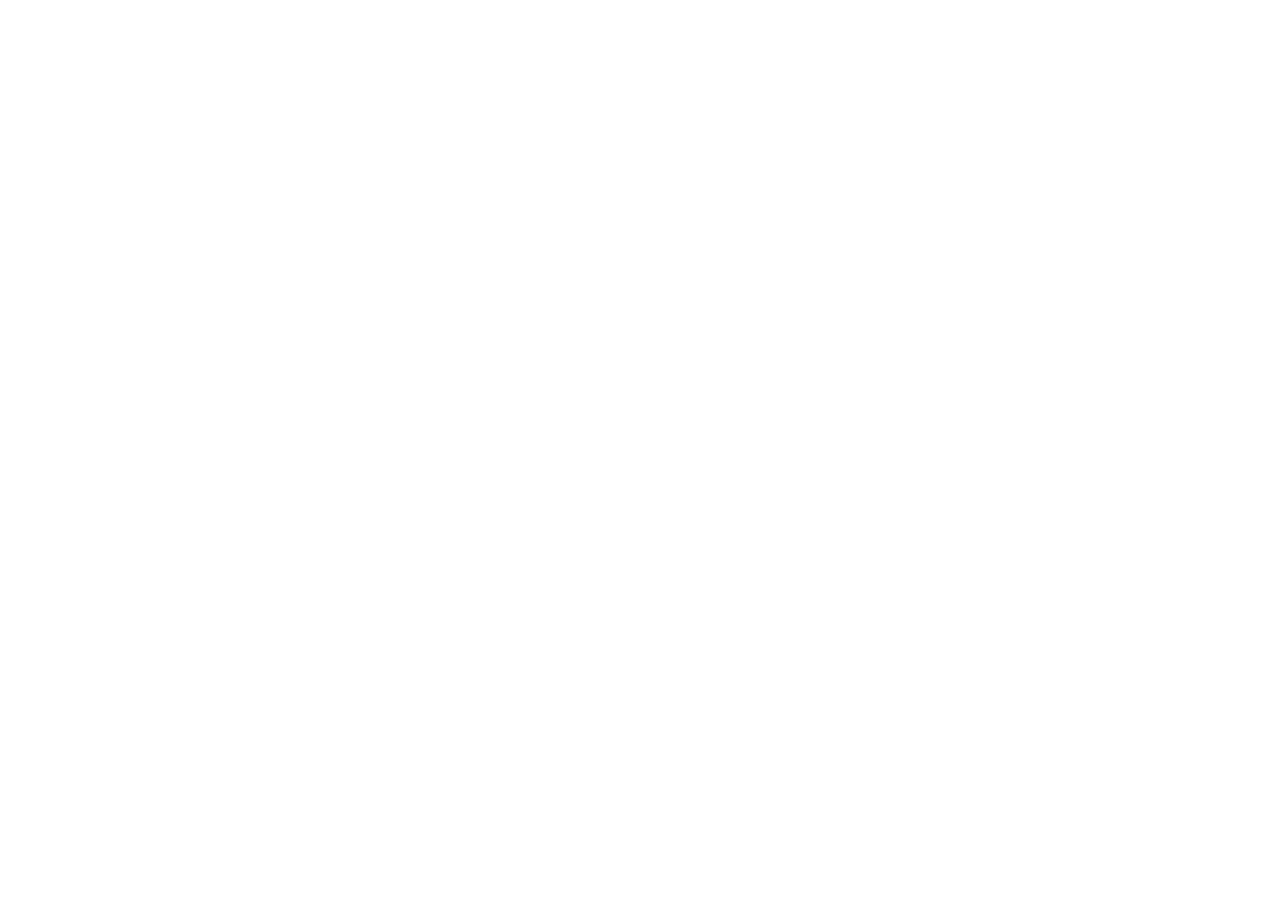
==== lastname.html @ 4d38e2a4 "add lastname.html and lastname.js and link them to style.css" ====
<!DOCTYPE html>
<html lang="en">
<head>
  <meta charset="UTF-8">
  <meta name="viewport" content="width=device-width, initial-scale=1.0">
  <title>Document</title>
  <link rel="stylesheet" href="style.css">
</head>
<body>
  
  
  
  <script type="module" src="lastname.js"></script>
</body>
</html>
---- style.css ----
.person {
  padding: 20px;
  border: 1px solid #999;
  border-radius: 10px;
  margin-bottom: 20px;
}

.search-field {
  width: calc(100% - 25px);
  margin-bottom: 20px;
  padding: 10px;
}
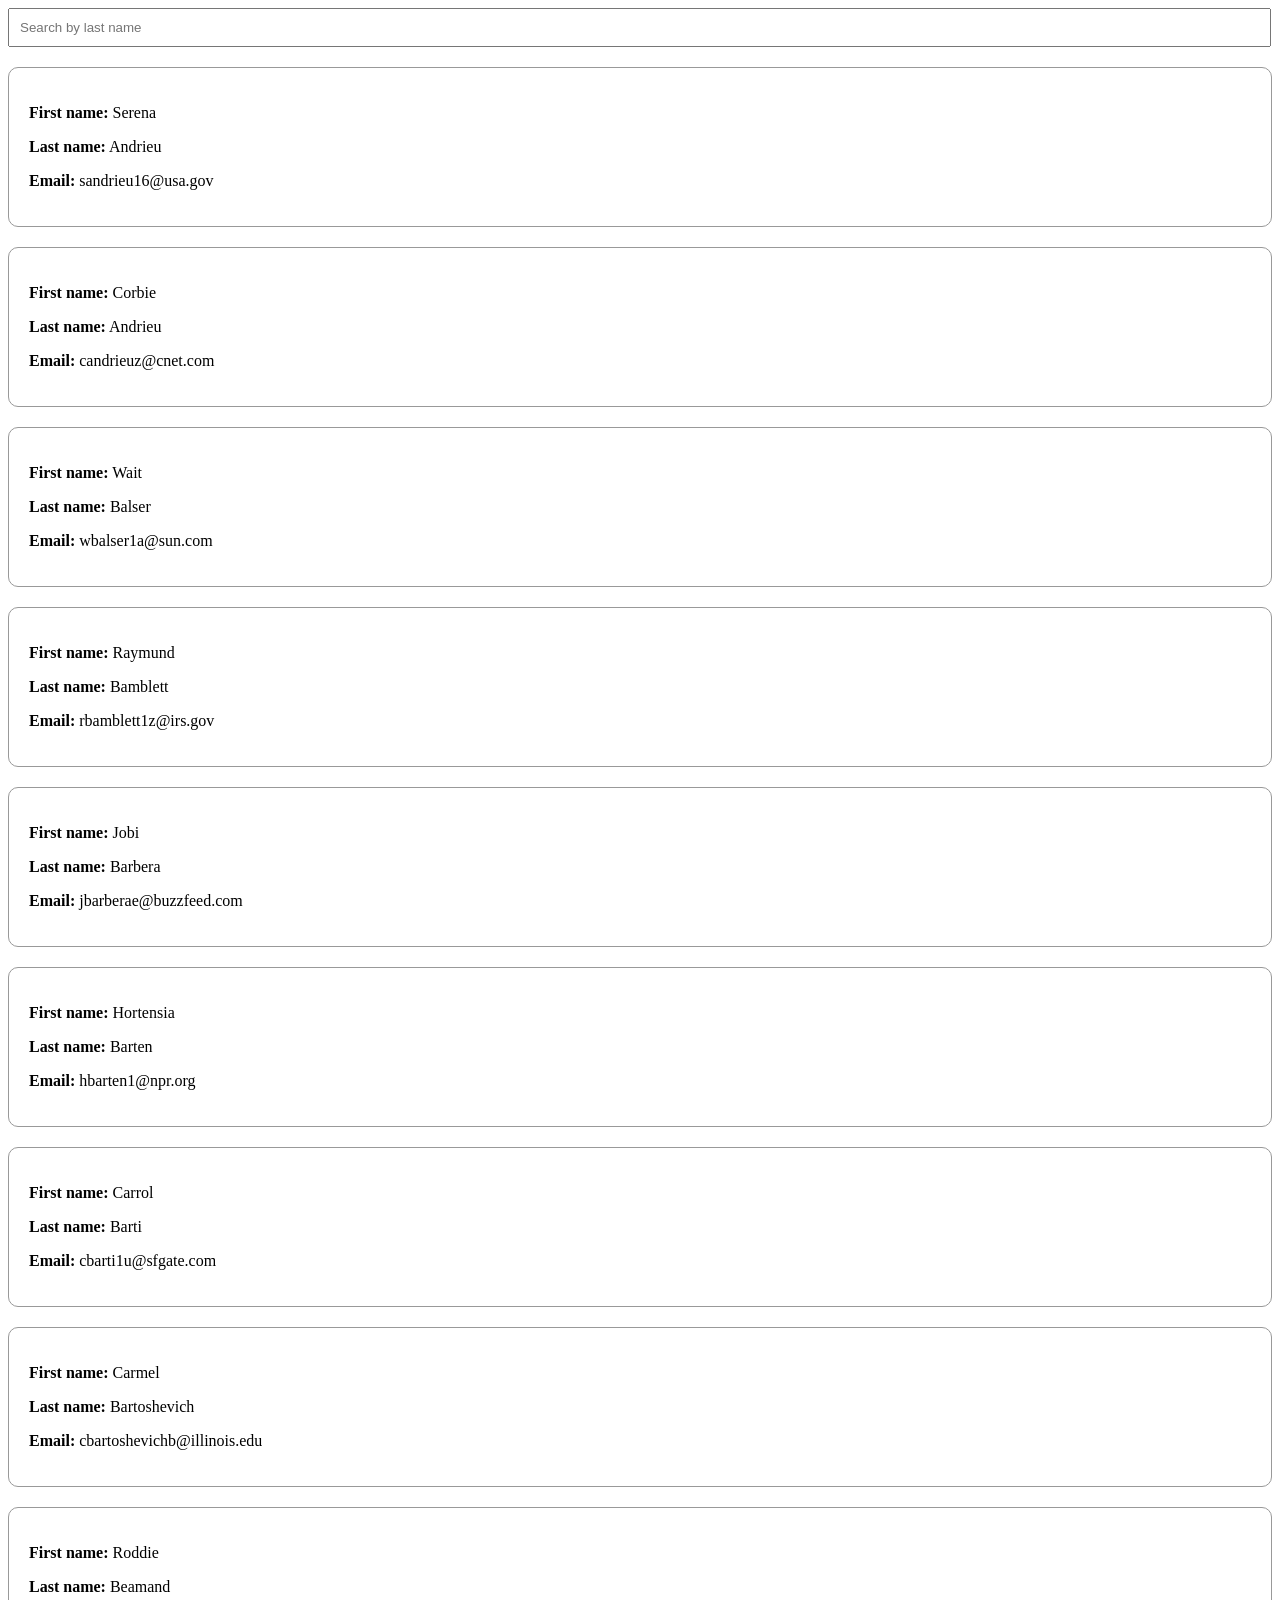
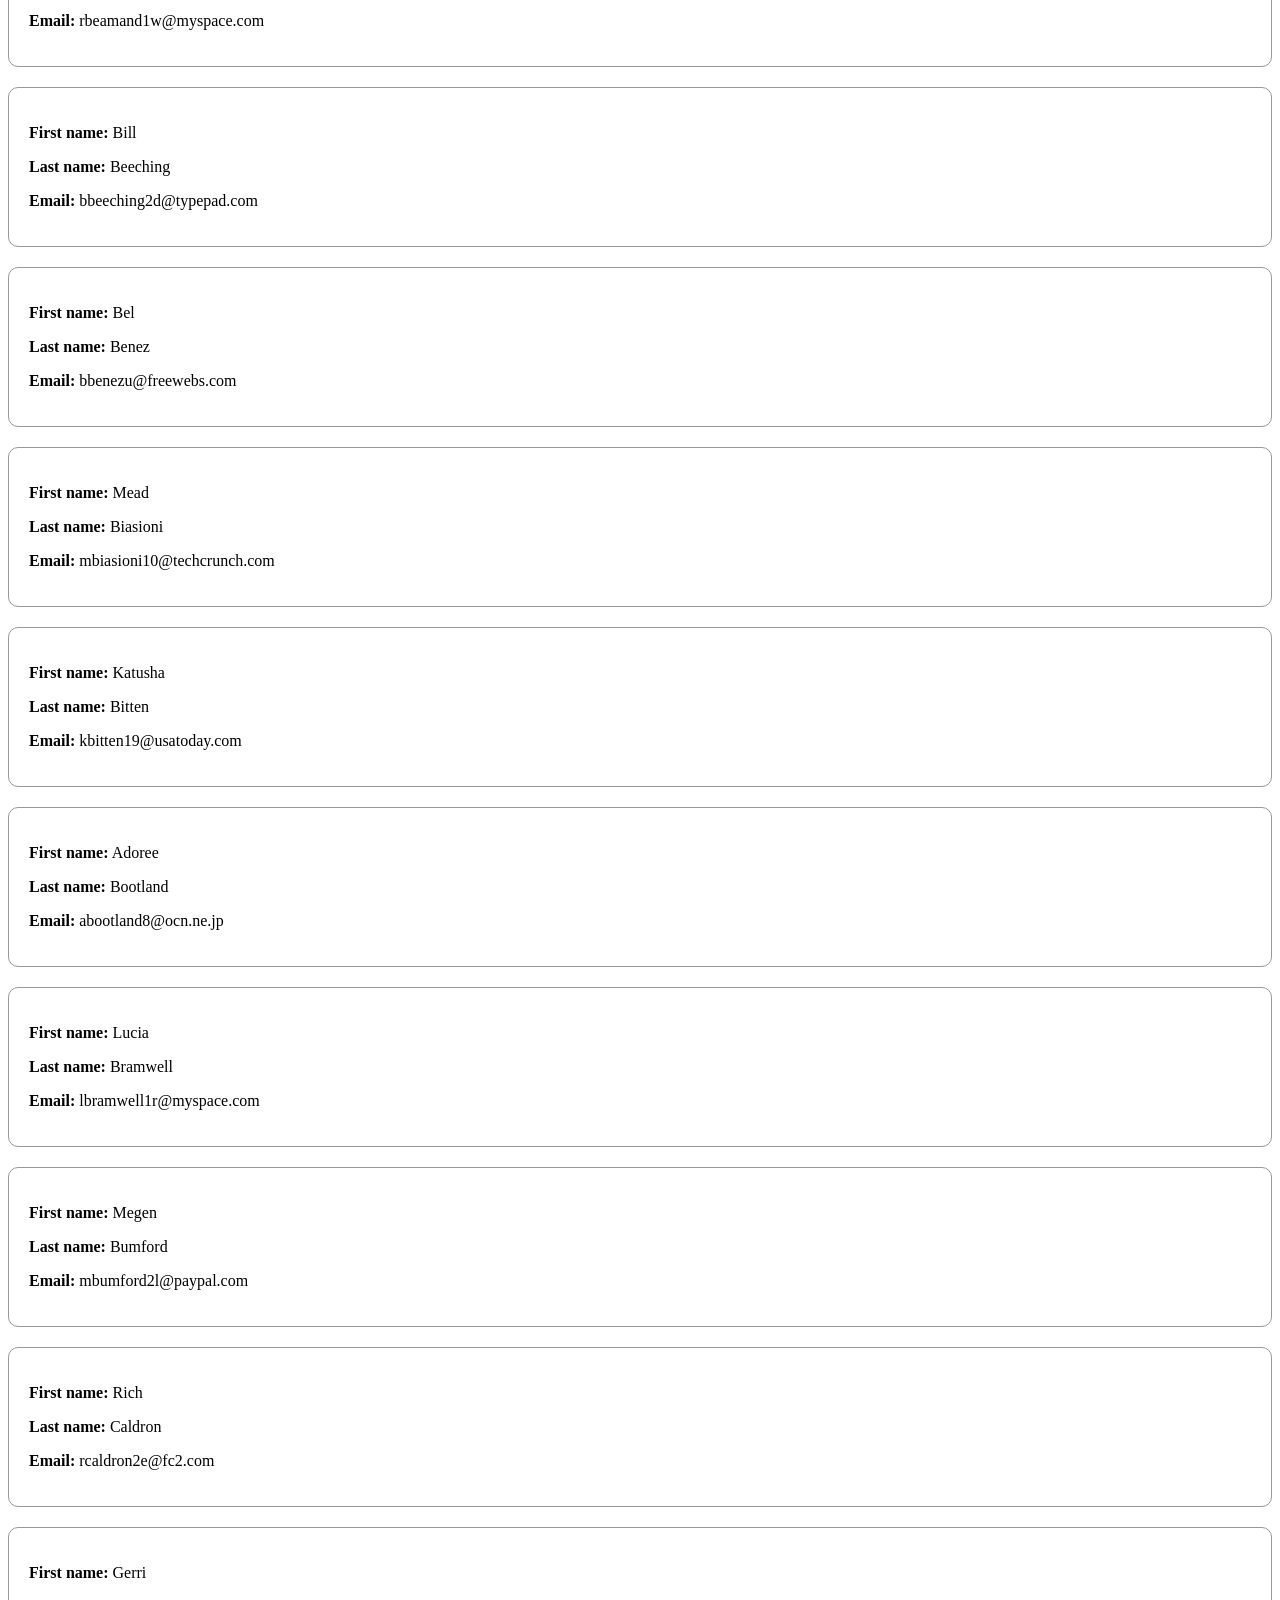
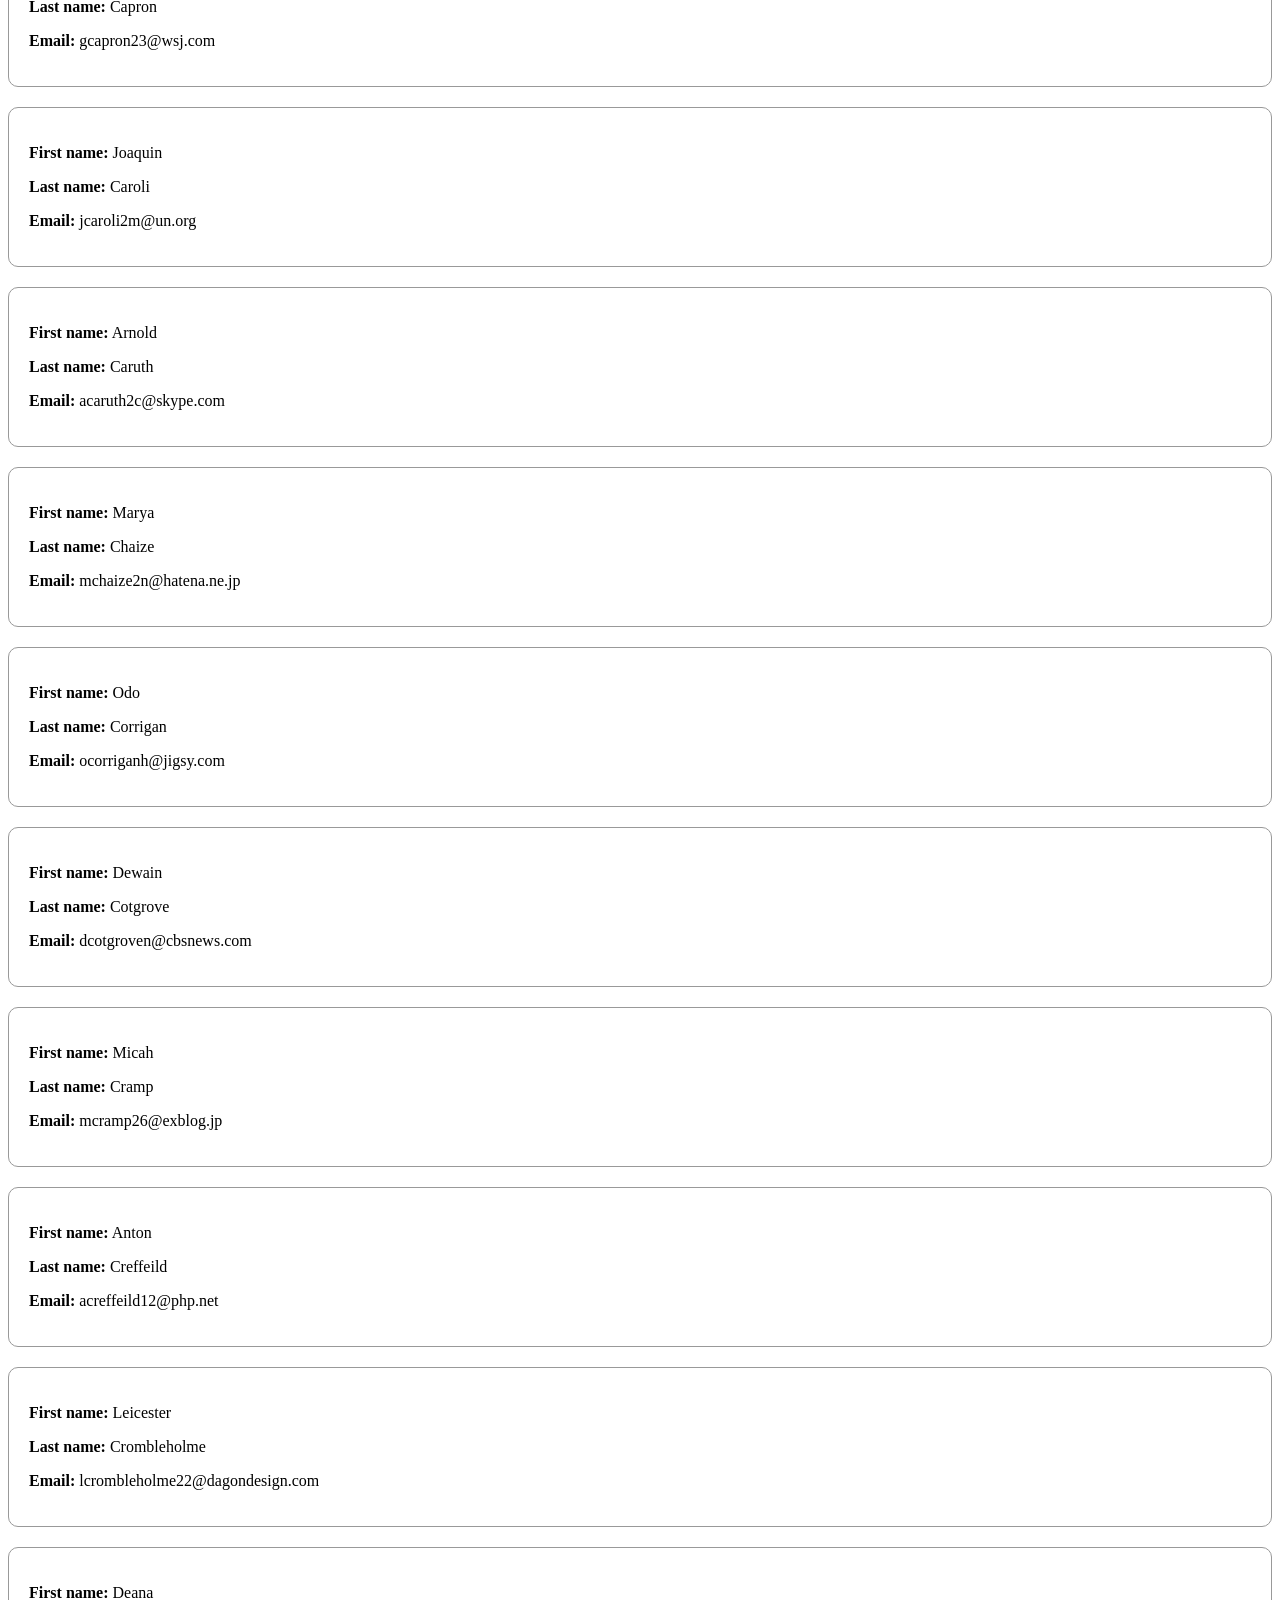
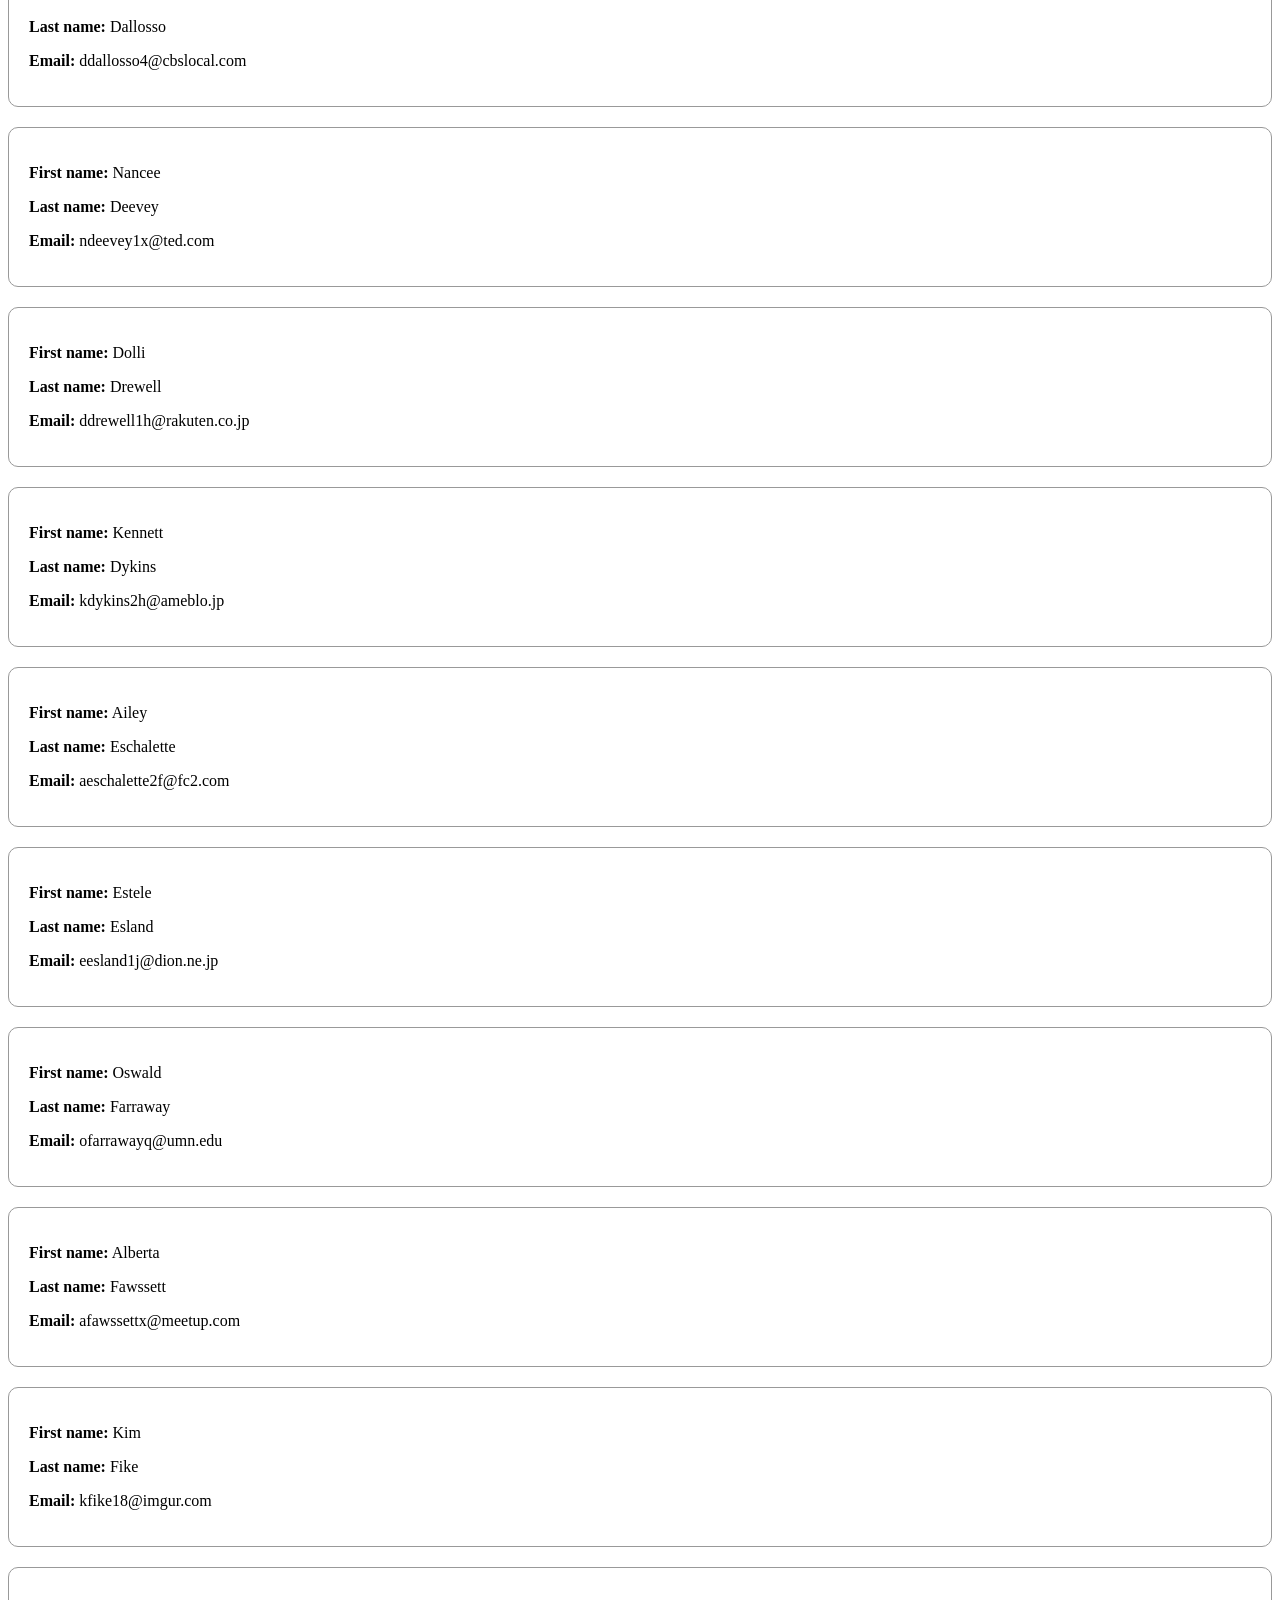
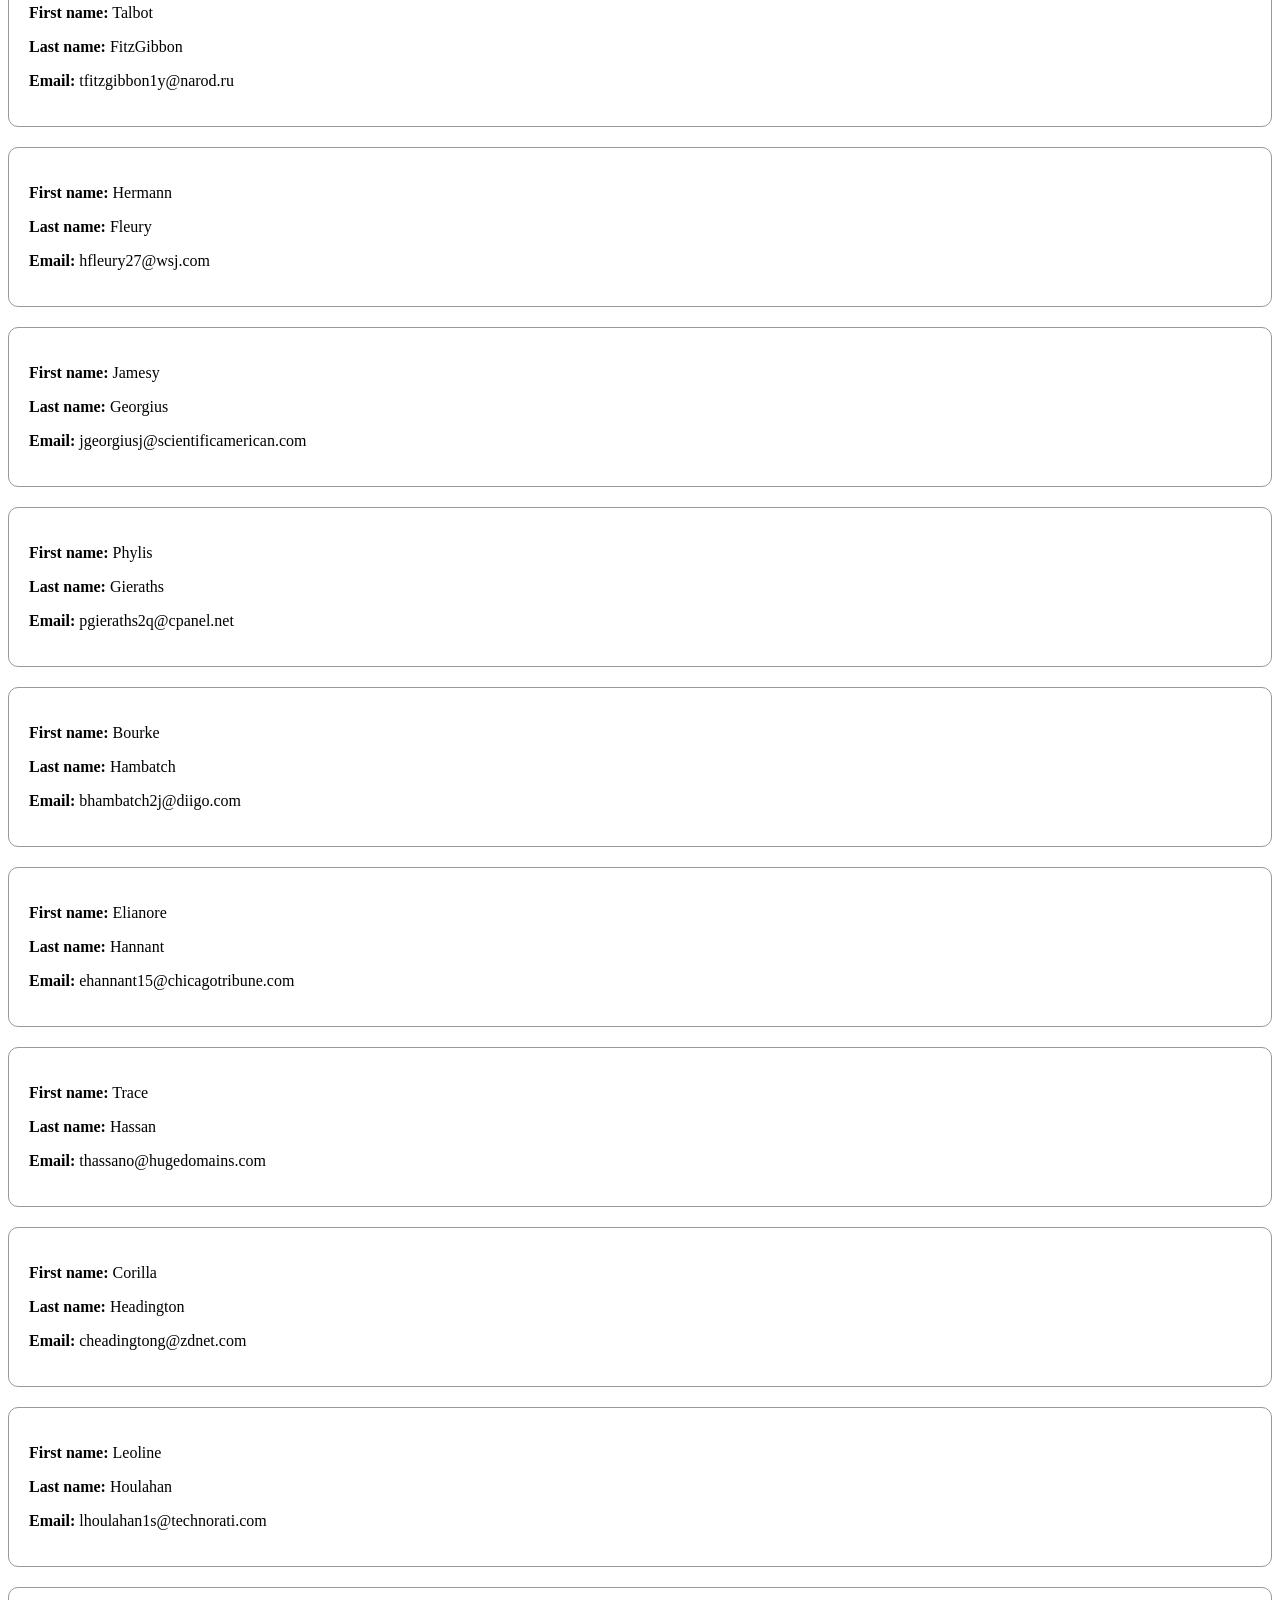
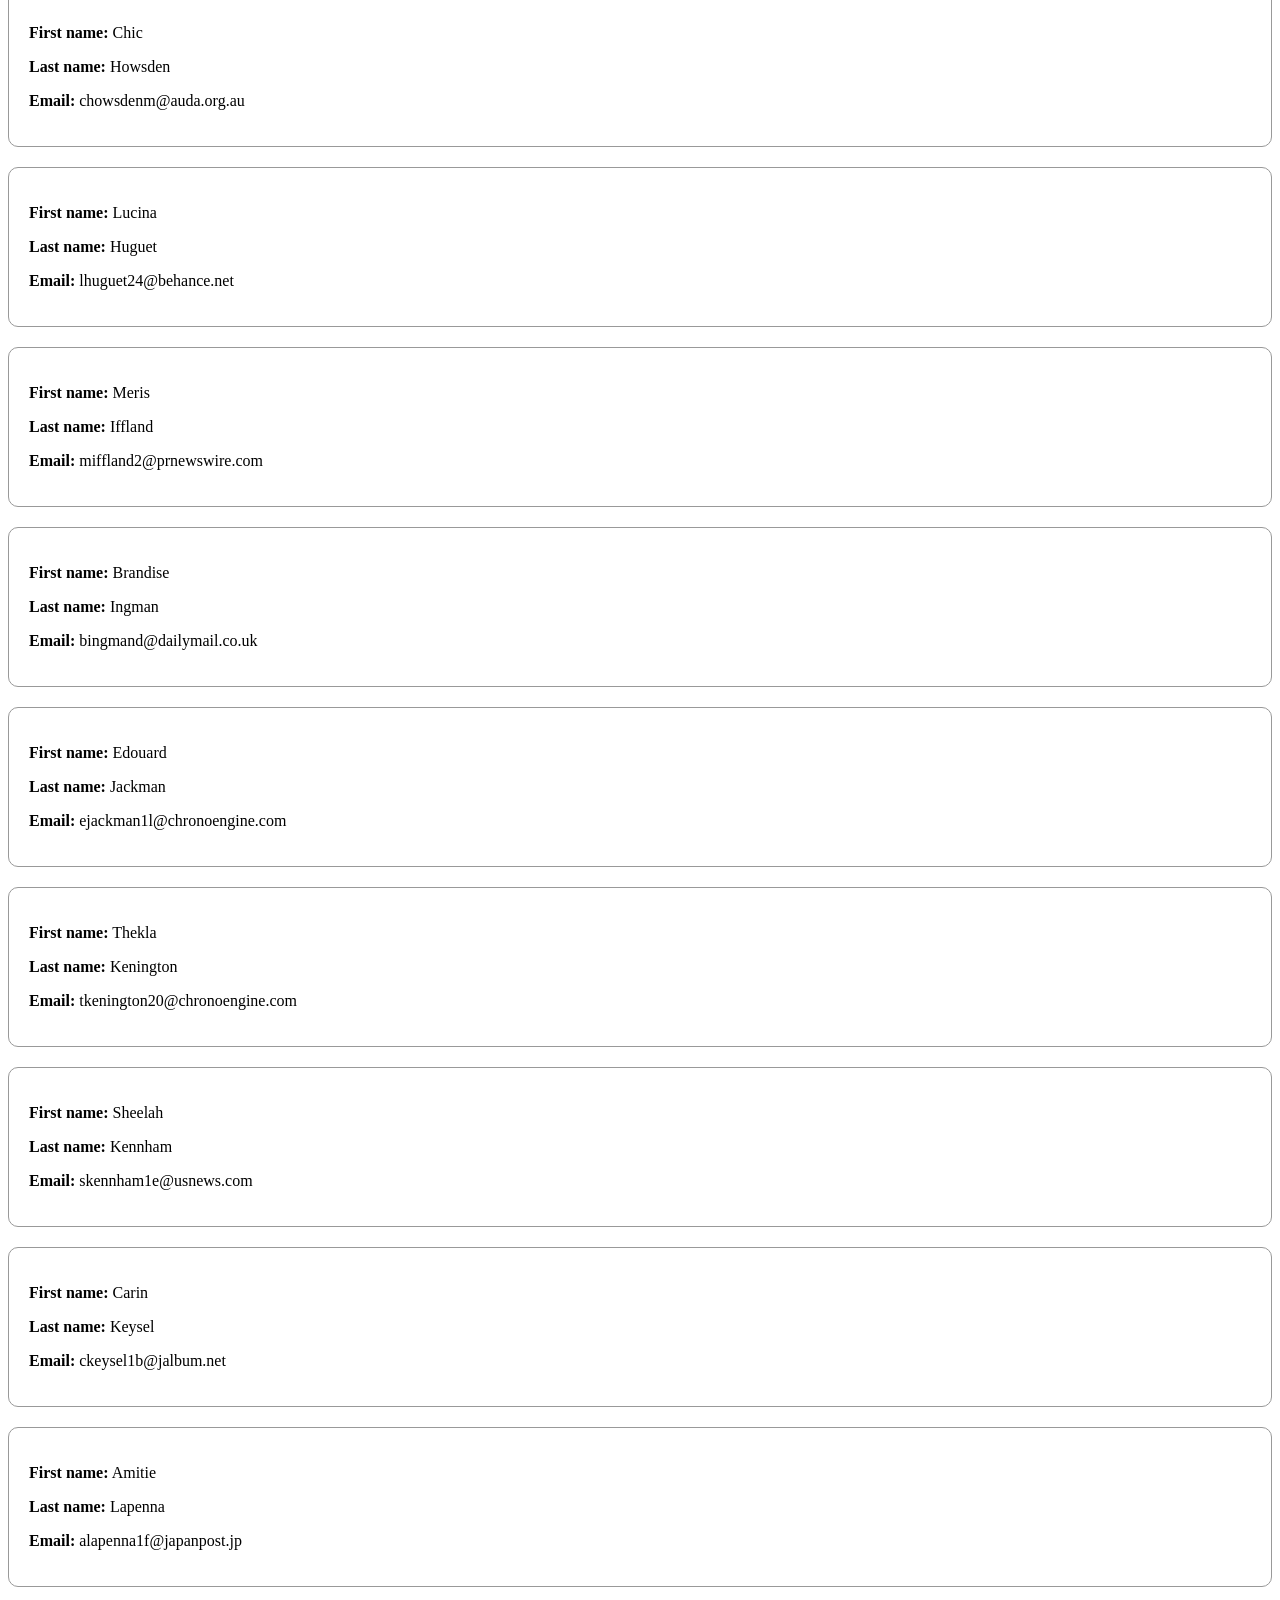
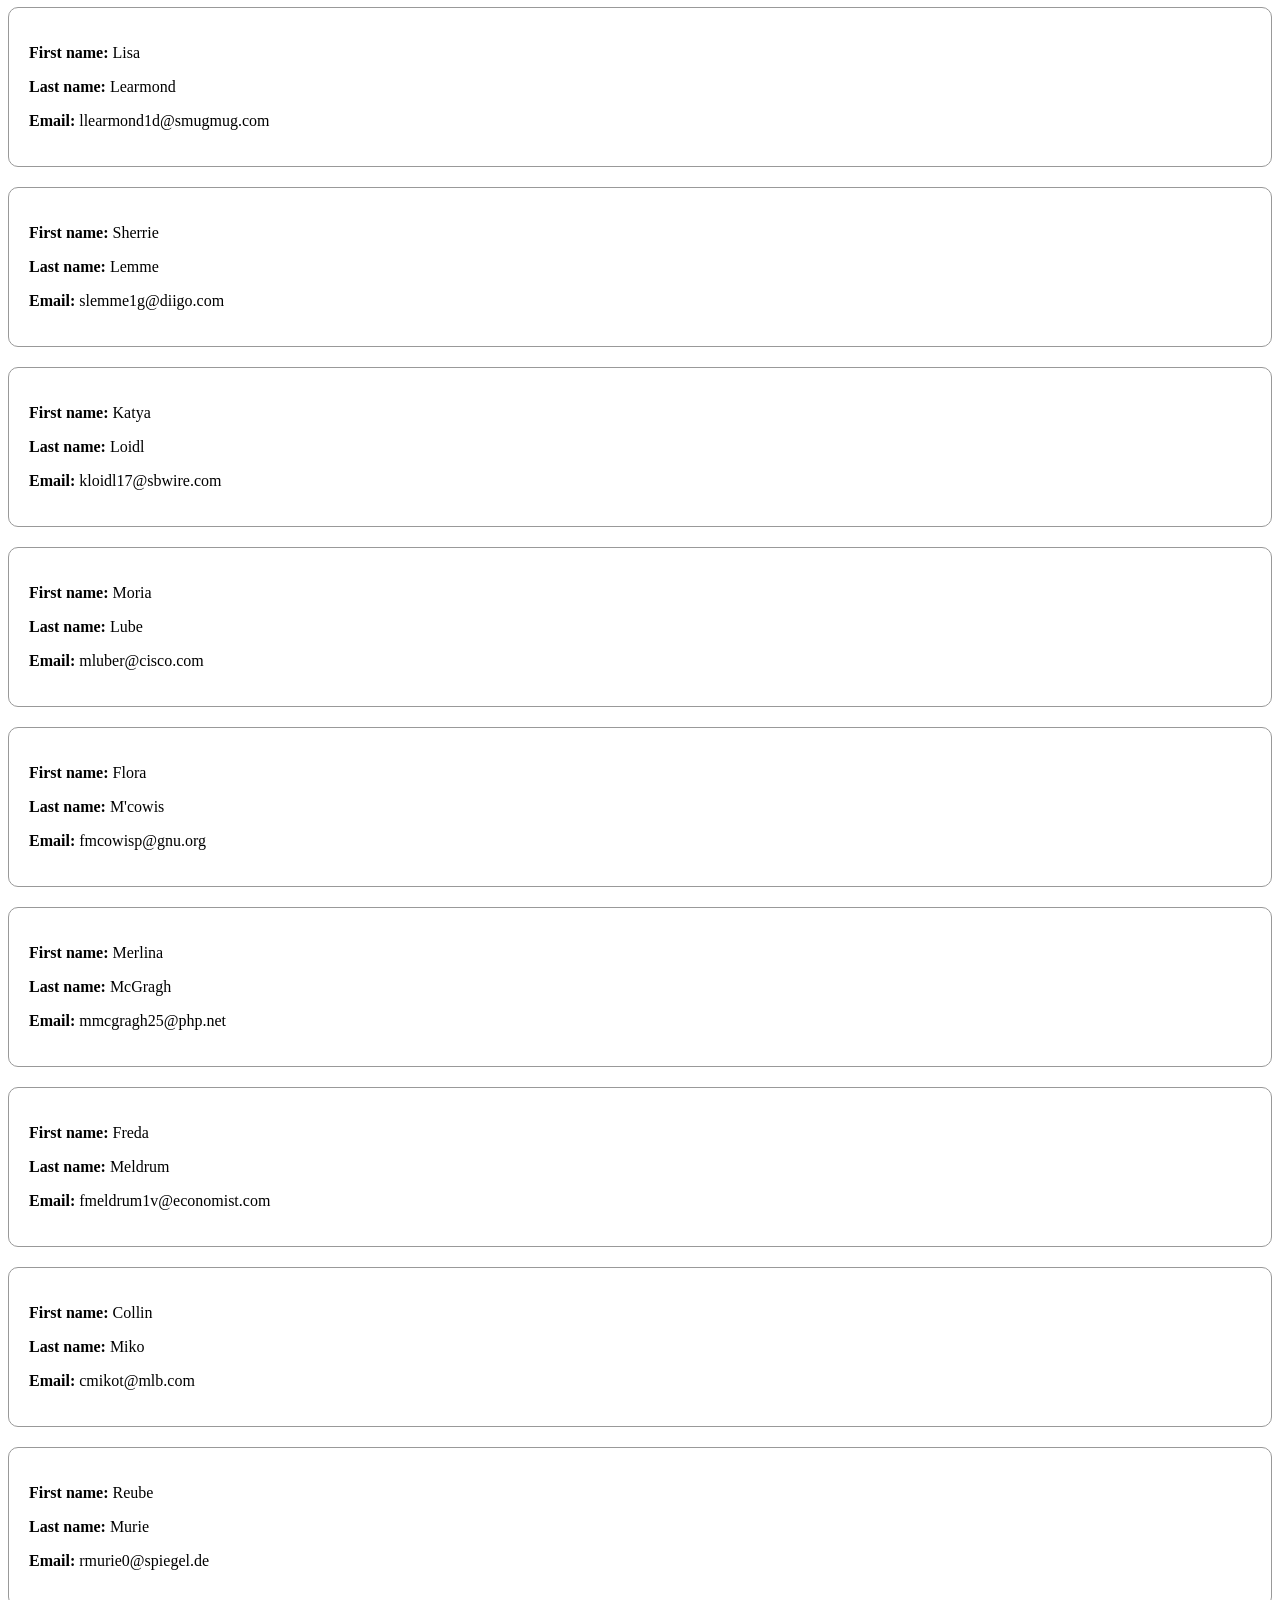
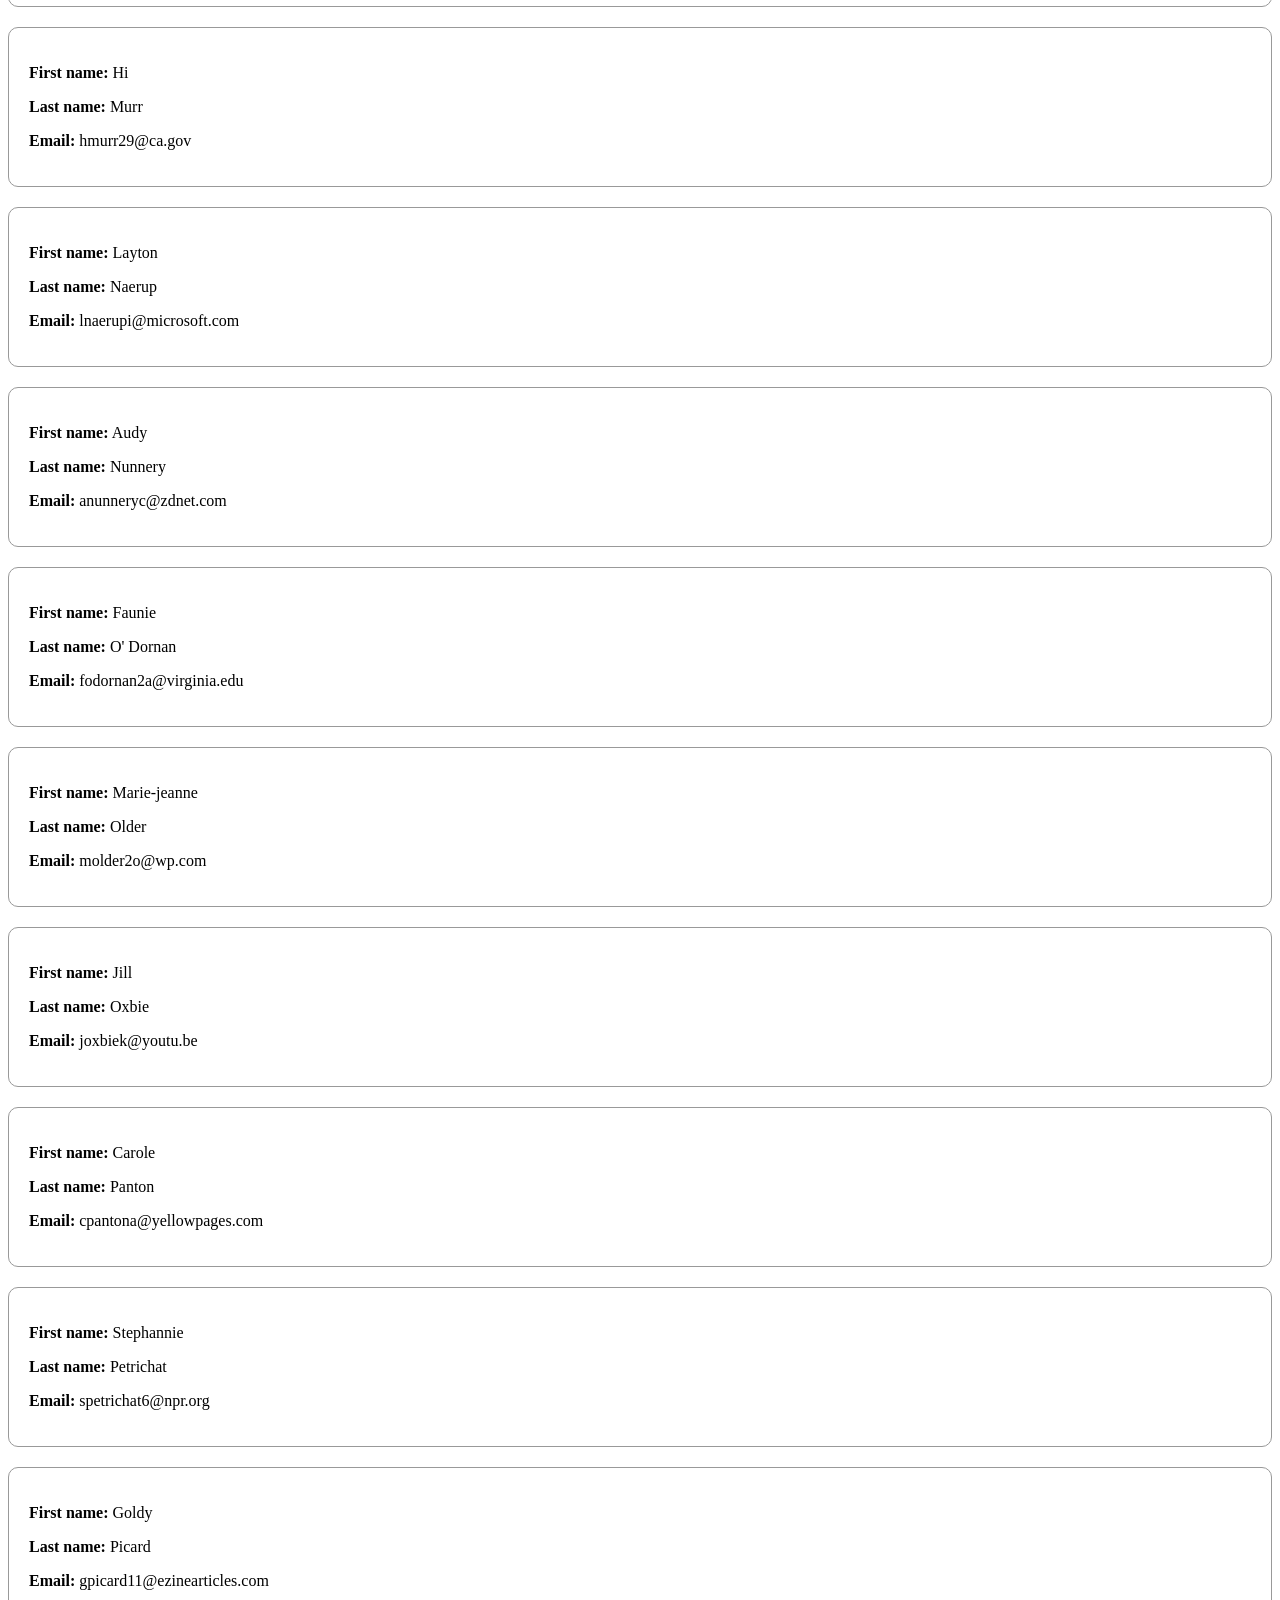
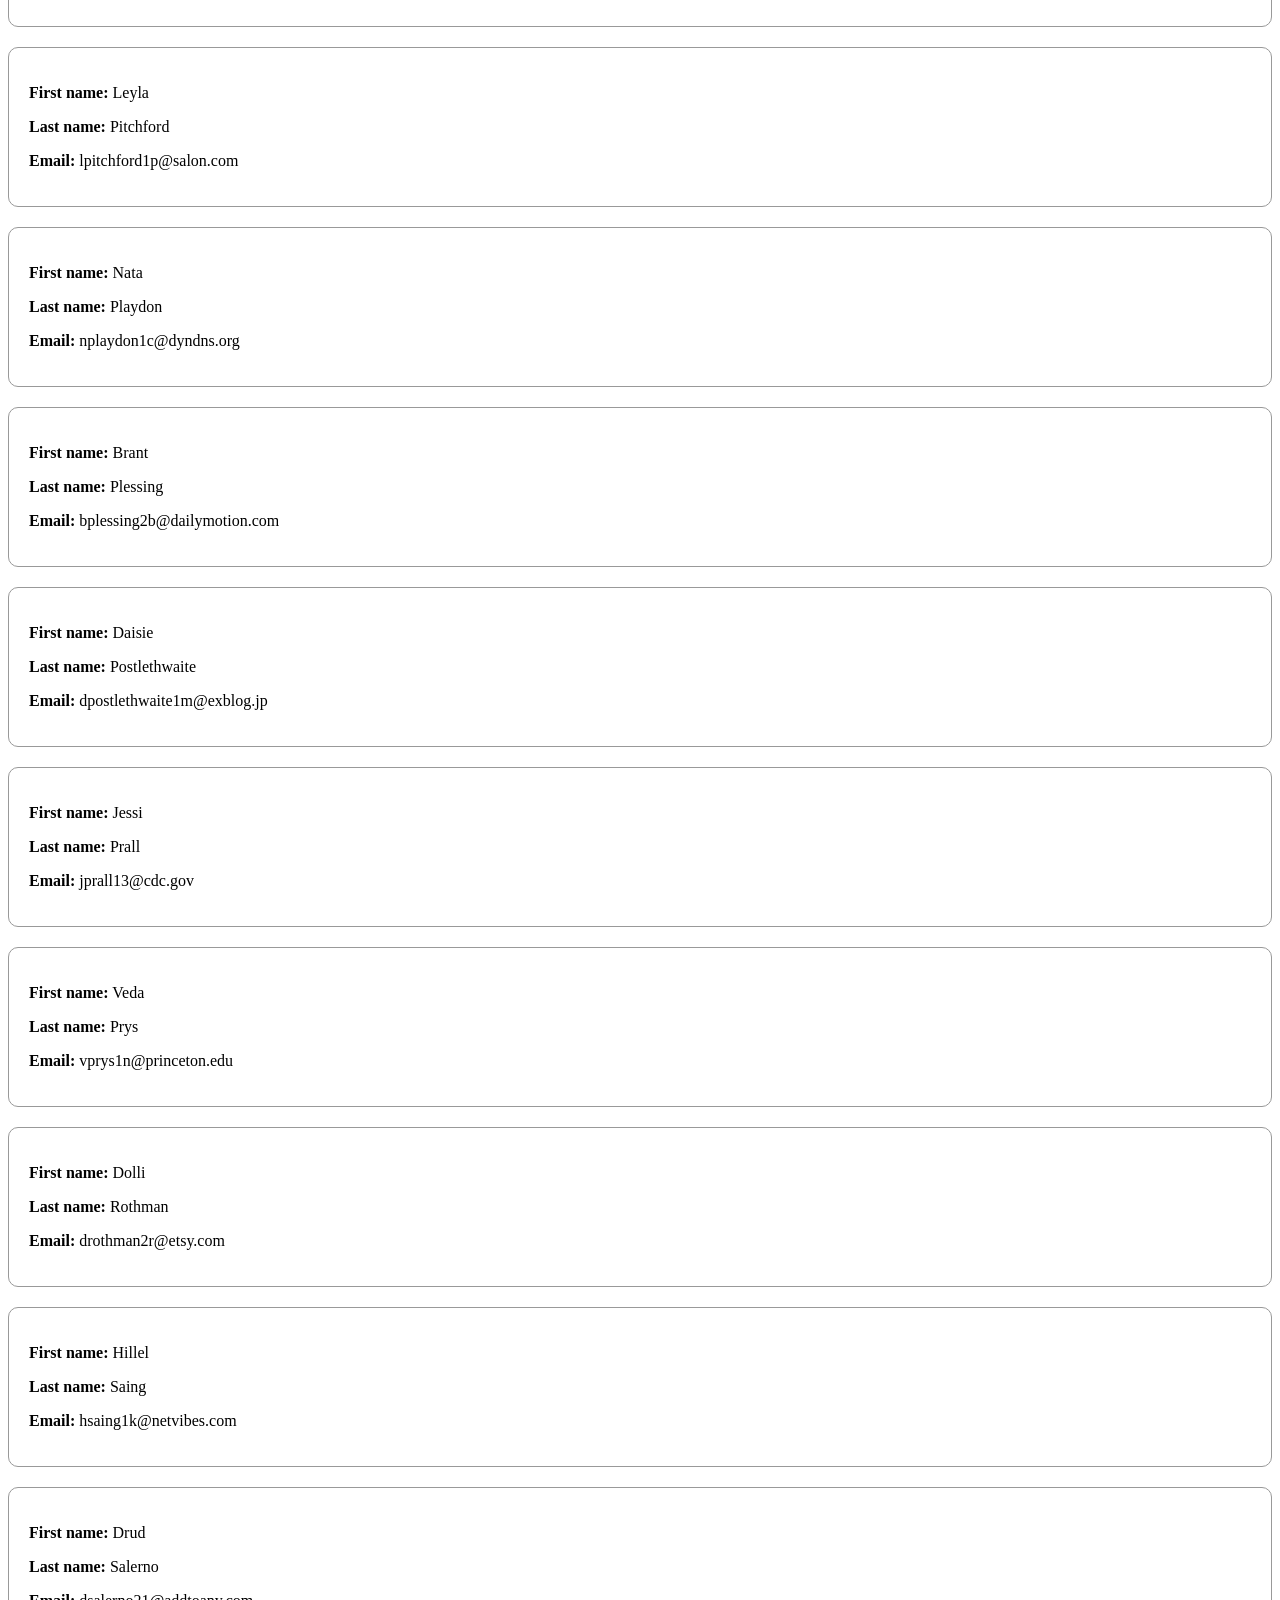
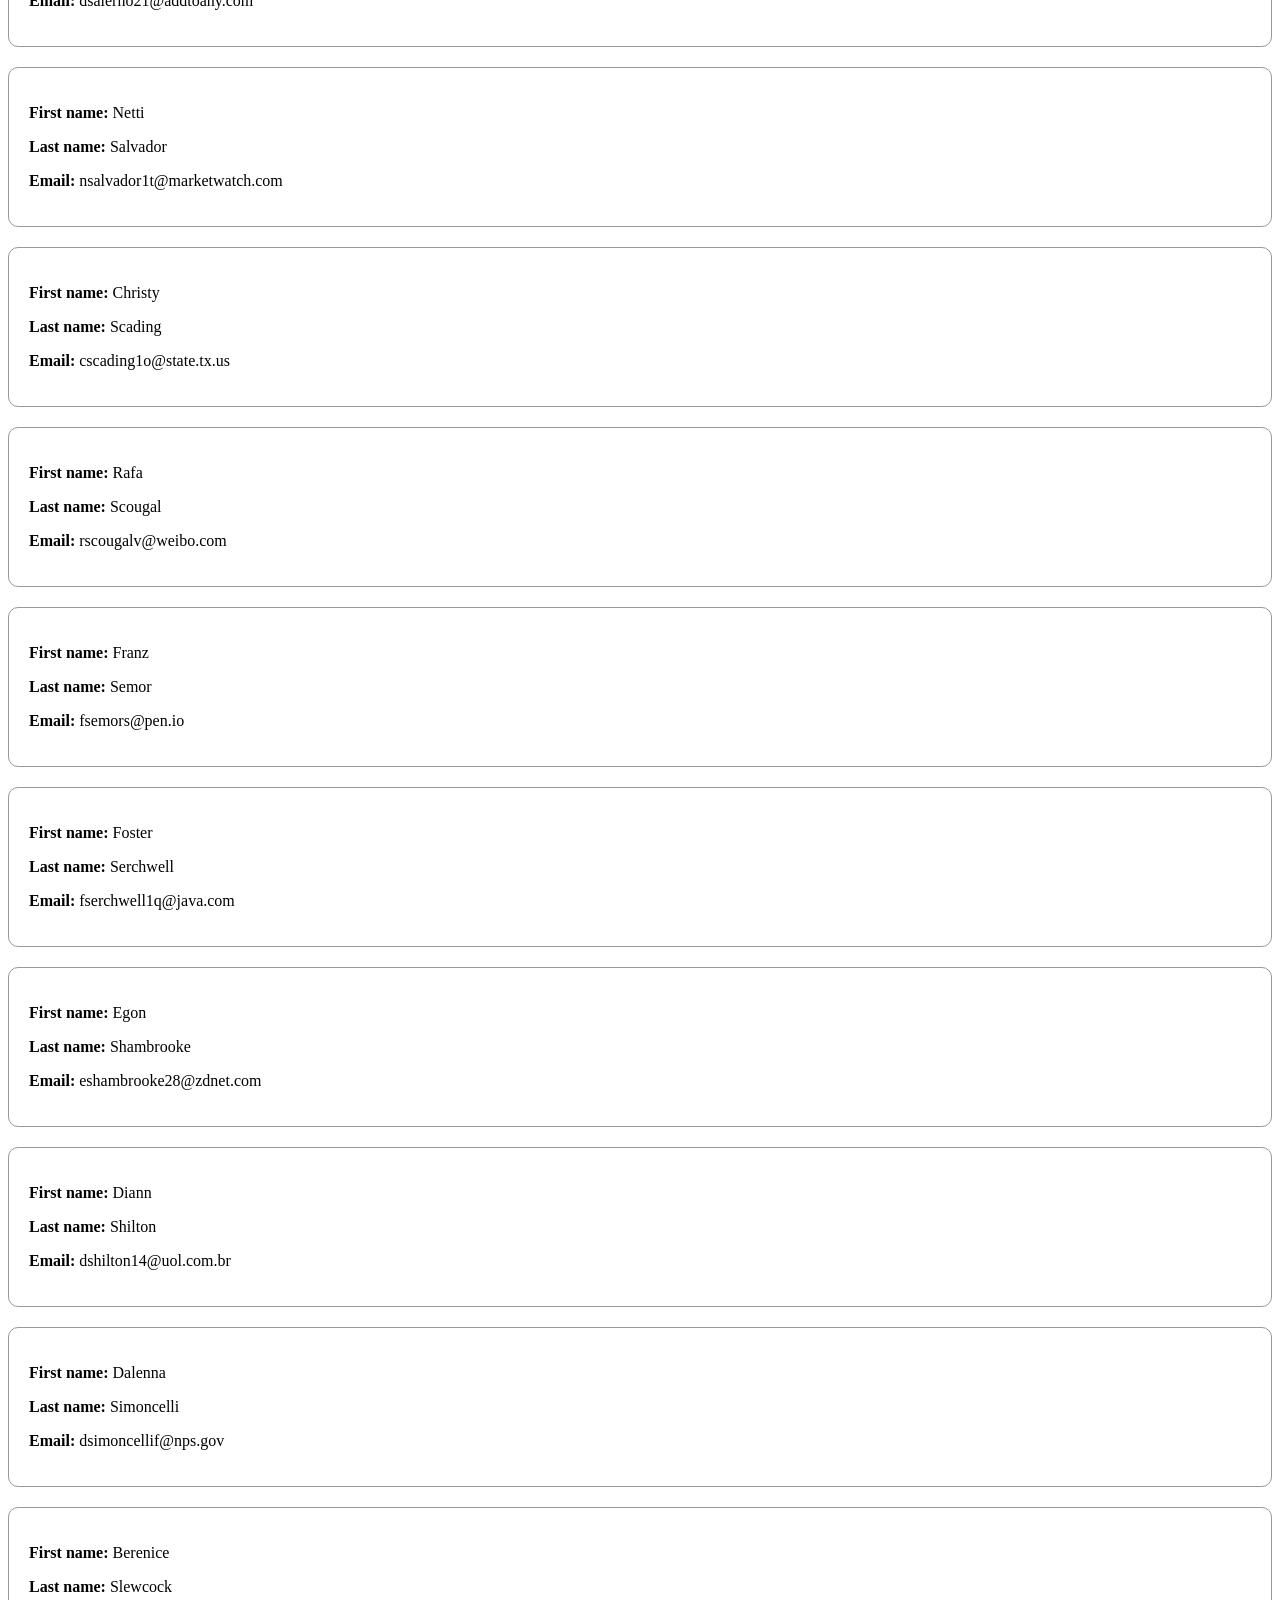
==== commit c43fbb4d: "Implement filtering and sorting by last name" ====
--- a/lastname.html
+++ b/lastname.html
@@ -1,15 +1,14 @@
 <!DOCTYPE html>
 <html lang="en">
-<head>
-  <meta charset="UTF-8">
-  <meta name="viewport" content="width=device-width, initial-scale=1.0">
-  <title>Document</title>
-  <link rel="stylesheet" href="style.css">
-</head>
-<body>
-  
-  
-  
-  <script type="module" src="lastname.js"></script>
-</body>
-</html>+  <head>
+    <meta charset="UTF-8" />
+    <meta name="viewport" content="width=device-width, initial-scale=1.0" />
+    <title>Document</title>
+    <link rel="stylesheet" href="style.css" />
+  </head>
+  <body>
+    <input class="search-field" type="text" placeholder="Search by last name" />
+    <article class="people"></article>
+    <script type="module" src="lastname.js"></script>
+  </body>
+</html>
